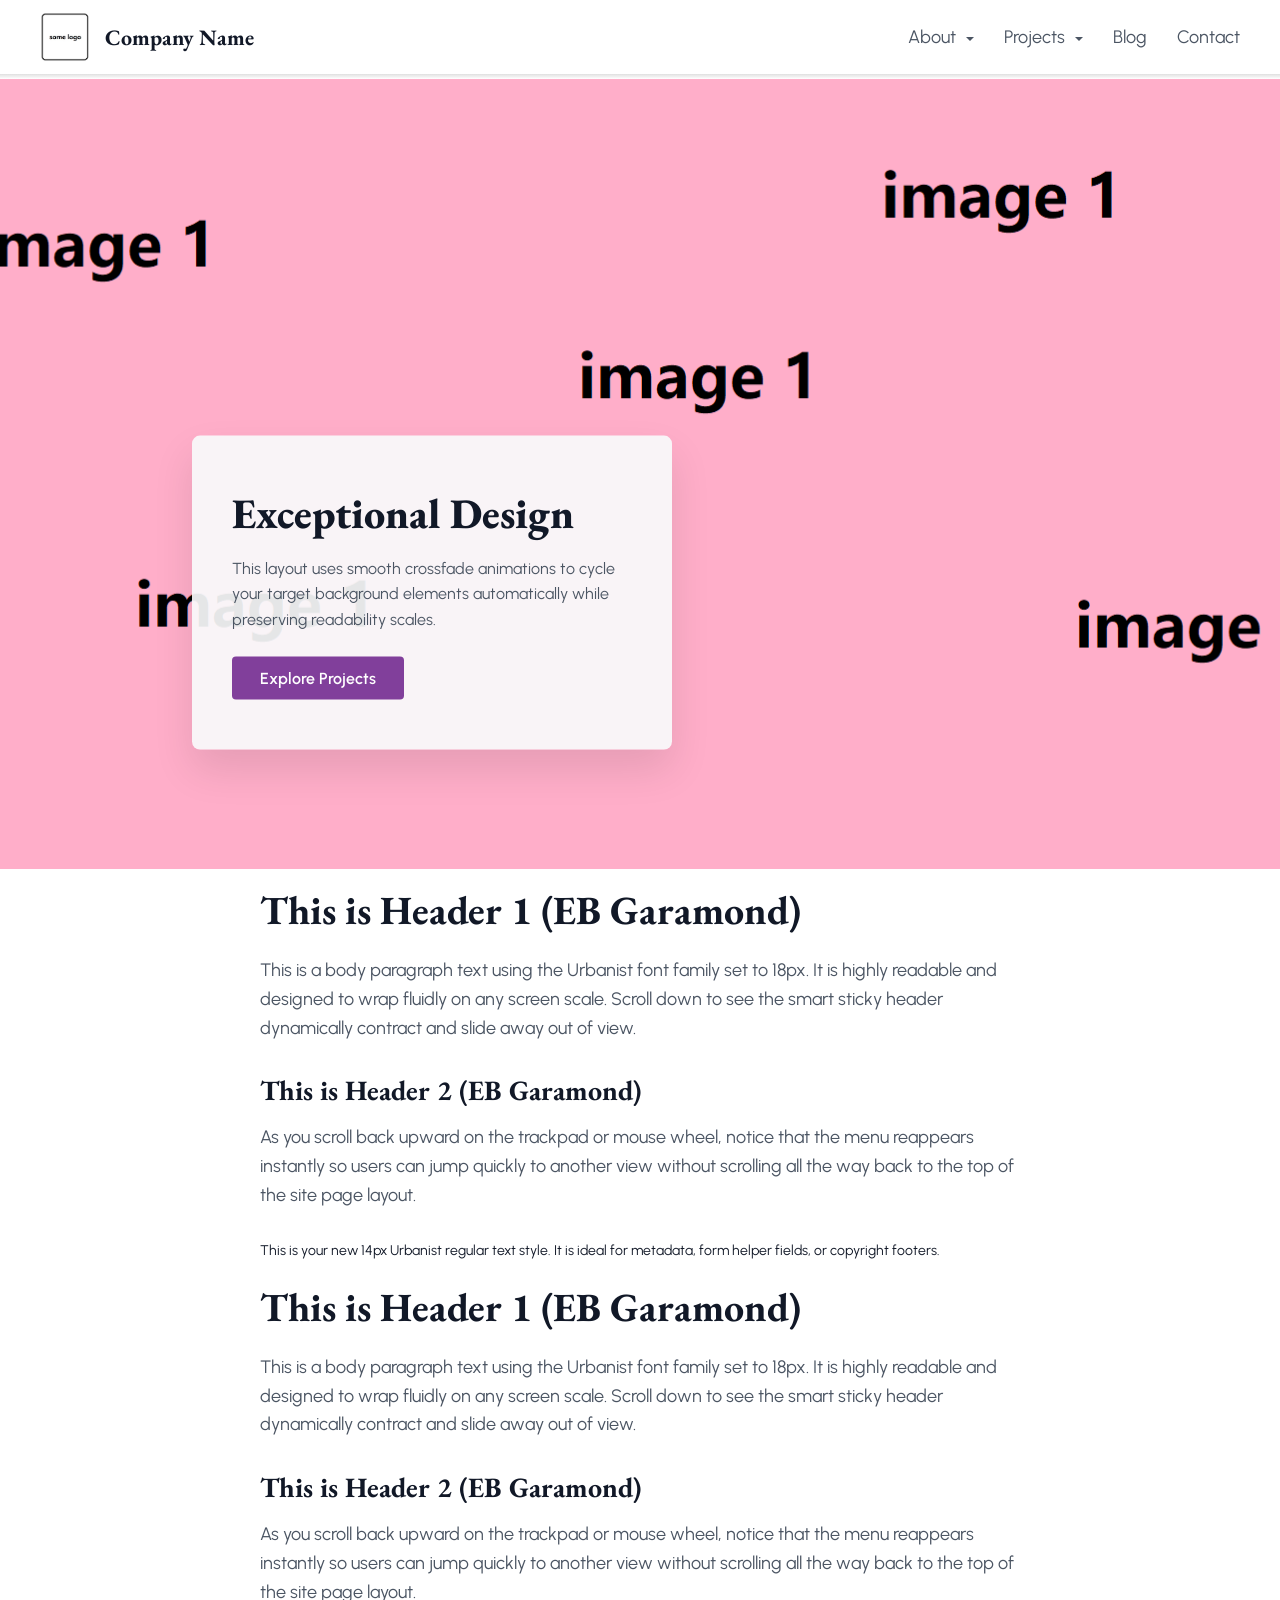
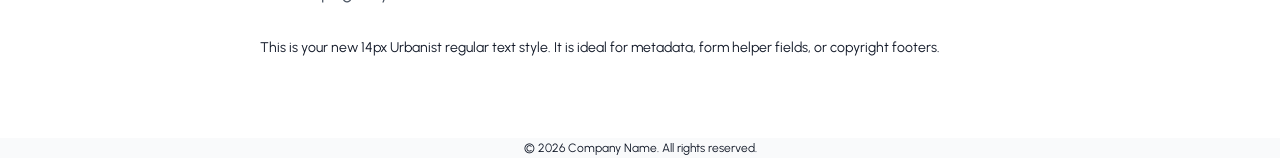
==== index.html @ 6137c839 "initial connection test using new layout" ====
<!DOCTYPE html>
<html lang="en">
<head>
    <meta charset="UTF-8">
    <meta name="viewport" content="width=device-width, initial-scale=1.0">
    <title>Website Title</title>
    
    <link rel="stylesheet" href="assets/general-style.css">
    <link rel="stylesheet" href="assets/index-style.css">
</head>
<body>

    <!-- Main content wrapper to push footer down -->
    <div class="content-wrapper">
        <header class="sticky-header" id="header">
            <div class="nav-container">
                <!-- Left: Brand Assets -->
                <a href="#" class="brand">
                    <img src="assets/img/logo1.jpg" alt="Logo" class="logo-img">
                    <span class="brand-name">Company Name</span>
                </a>              

                <!-- Right: Navigation Menu -->
                <nav>
                    <button class="hamburger" aria-label="Toggle navigation" id="hamburger-btn">
                        <span class="bar"></span>
                        <span class="bar"></span>
                        <span class="bar"></span>
                    </button>

                    <ul class="nav-menu" id="nav-menu">
                        <!-- About Dropdown Parent -->
                        <li class="dropdown">
                            <a href="#" class="nav-link">About <span class="arrow"></span></a>
                            <ul class="submenu">
                                <li><a href="#">Company</a></li>
                                <li><a href="#">Services</a></li>
                            </ul>
                        </li>
                        
                        <!-- Projects Dropdown Parent -->
                        <li class="dropdown">
                            <a href="#" class="nav-link">Projects <span class="arrow"></span></a>
                            <ul class="submenu">
                                <li><a href="simulator.html">Building Simulator</a></li>
                                <li><a href="#">Gallery</a></li>
                            </ul>
                        </li>
                        
                        <li><a href="#" class="nav-link">Blog</a></li>
                        <li><a href="#" class="nav-link">Contact</a></li>
                    </ul>
                </nav>
            </div>
        </header>

        <section class="hero-section">
            <!-- The Slider Container -->
            <div class="hero-slider">
                <div class="slide active">
                    <img src="assets/img/slideshow/slide1.png" alt="Slideshow Image 1">
                </div>
                <div class="slide">
                    <img src="assets/img/slideshow/slide2.png" alt="Slideshow Image 2">
                </div>
                <div class="slide">
                    <img src="assets/img/slideshow/slide3.png" alt="Slideshow Image 3">
                </div>
            </div>

            <!-- Opaque Overlay Box Content -->
            <div class="hero-overlay-box">
                <h1>Exceptional Design</h1>
                <p>This layout uses smooth crossfade animations to cycle your target background elements automatically while preserving readability scales.</p>
                <a href="#" class="hero-cta-btn">Explore Projects</a>
            </div>
        </section>

        <main class="main-content">
        <h1>This is Header 1 (EB Garamond)</h1>
        <p>This is a body paragraph text using the Urbanist font family set to 18px. It is highly readable and designed to wrap fluidly on any screen scale. Scroll down to see the smart sticky header dynamically contract and slide away out of view.</p>
        
        <h2>This is Header 2 (EB Garamond)</h2>
        <p>As you scroll back upward on the trackpad or mouse wheel, notice that the menu reappears instantly so users can jump quickly to another view without scrolling all the way back to the top of the site page layout.</p>
        <p class="body-small">This is your new 14px Urbanist regular text style. It is ideal for metadata, form helper fields, or copyright footers.</p>

        <h1>This is Header 1 (EB Garamond)</h1>
        <p>This is a body paragraph text using the Urbanist font family set to 18px. It is highly readable and designed to wrap fluidly on any screen scale. Scroll down to see the smart sticky header dynamically contract and slide away out of view.</p>
        
        <h2>This is Header 2 (EB Garamond)</h2>
        <p>As you scroll back upward on the trackpad or mouse wheel, notice that the menu reappears instantly so users can jump quickly to another view without scrolling all the way back to the top of the site page layout.</p>
        <p class="body-small">This is your new 14px Urbanist regular text style. It is ideal for metadata, form helper fields, or copyright footers.</p>
        </main>
    </div>

    <footer class="site-footer">
        <p>&copy; 2026 Company Name. All rights reserved.</p>
    </footer>

    <script src="assets/menu-style.js"></script>
    <script src="assets/index-slideshow.js"></script>

</body>
</html>
---- assets/general-style.css ----
/* ==========================================================================
   1. GOOGLE FONTS IMPORT (FIXED)
   ========================================================================== */
@import url('https://fonts.googleapis.com/css?family=EB+Garamond');   
@import url('https://fonts.googleapis.com/css?family=Urbanist');

/* ==========================================================================
   2. GLOBAL RESET & WHITE CANVAS ENFORCEMENT (FIXED)
   ========================================================================== */
* {
    margin: 0;
    padding: 0;
    box-sizing: border-box;
}

html, body {
    background-color: #ffffff !important;
    min-height: 100vh; /* CHANGED from height: 100% to allow vertical scrolling */
    margin: 0;
}

/* Flexbox layout wrapper to keep footer at the bottom */
body {
    display: flex;
    flex-direction: column;
}

/* Fixes the top cutoff by turning off absolute/fixed overlapping */
.sticky-header {
    position: sticky !important;
    top: 0;
    z-index: 1000;
}

.content-wrapper {
    flex: 1 0 auto; /* Pushes the footer down when content is short */
    display: flex;  /* ADDED to pass the vertical push down to the form */
    flex-direction: column;
}

/* Force the form to fill the wrapper so the footer pushes down */
form {
    flex: 1 0 auto;
    display: flex;
    flex-direction: column;
}

footer.site-footer {
    flex-shrink: 0; /* Prevents the footer from shrinking */
    margin-top: auto; /* ADDED to guarantee it sits below all content */
}

/* ==========================================================================
   3. WEBSITE CONTENT STYLING
   ========================================================================== */
.main-content {
    max-width: 800px;
    margin: 15px auto 60px auto;
    padding: 0 20px;
    background-color: #ffffff; 
}

h1 {
    font-family: 'EB Garamond', serif;
    font-size: 40px;
    font-weight: 700;
    color: #111827;
    margin-bottom: 20px;
}

h2 {
    font-family: 'EB Garamond', serif;
    font-size: 28px;
    font-weight: 700;
    color: #111827;
    margin-bottom: 15px;
}

h3 {
    font-family: 'EB Garamond', serif;
    font-size: 18px;
    font-weight: 700;
    color: #111827;
    margin-bottom: 15px;
}

p, span.body-text {
    font-family: 'Urbanist', sans-serif;
    font-size: 18px;
    font-weight: 400;
    line-height: 1.6;
    color: #4b5563;
    margin-bottom: 30px;
}

.body-small {
    font-family: 'Urbanist', sans-serif;
    font-size: 14px;
    font-weight: 400;
    line-height: 1.5;
    color: #111827;
    margin-bottom: 20px;
}

/* ==========================================================================
   4. MENU STYLING (NAVBAR)
   ========================================================================== */
.sticky-header {
    position: sticky;
    top: 0;
    left: 0;
    width: 100%;
    z-index: 1000;
    background-color: #ffffff;
    border-bottom: 5px solid;
    border-image: linear-gradient(to bottom, #e0e0e0, rgba(224, 224, 224, 0)) 1;
    transition: padding 0.3s ease, box-shadow 0.3s ease, transform 0.3s ease;
    padding: 12px 40px;
    transform: translateY(0);
}

.sticky-header::after {
    content: '';
    position: absolute;
    bottom: -5px; 
    left: 0;
    width: 100%;
    height: 5px; 
    background: linear-gradient(to bottom, #e0e0e0, rgba(224, 224, 224, 0));
    pointer-events: none; 
}

/*
.sticky-header.shrink {
    padding: 6px 40px;
    box-shadow: 0 4px 20px rgba(0, 0, 0, 0.04);
}
*/

.sticky-header.scroll-down {
    transform: translateY(-100%);
}

.sticky-header.scroll-up {
    transform: translateY(0);
}

.nav-container {
    max-width: 1200px;
    margin: 0 auto;
    display: flex;
    align-items: center;
    justify-content: space-between;
}

/* Company Assets (Left Side) */
.brand {
    display: flex;
    align-items: center;
    gap: 15px;
    text-decoration: none;
    color: #111827;
}

.logo-img {
    width: 50px;
    height: 50px;
    object-fit: contain;
    transition: width 0.3s ease, height 0.3s ease;
}

.brand-name {
    font-family: 'EB Garamond', serif;
    font-size: 22px;
    font-weight: 700; 
    white-space: nowrap;
}

/* Underline Animation Mechanics */
.nav-link {
    text-decoration: none;
    font-family: 'Urbanist', sans-serif;
    font-size: 18px; 
    font-weight: 400;
    color: #4b5563;
    white-space: nowrap;
    position: relative;
    padding: 6px 0;
    transition: color 0.3s ease;
}

.nav-link::after {
    content: '';
    position: absolute;
    width: 100%;
    height: 3px;
    bottom: -2px; /* FIXED: Shifted slightly down to prevent sub-pixel layout clipping against text bounds */
    left: 0;
    background-color: #813F9B;
    transform: scaleX(0) scaleY(1); /* FIXED: Locks vertical scale to prevent rendering thickness fluctuations */
    transform-origin: bottom left;
    transition: transform 0.3s ease-in-out;
    backface-visibility: hidden; /* FIXED: Hardware accelerates animation for anti-aliasing stability */
}

.nav-link:hover,
.nav-link:active,
.nav-link.active {
    color: #813F9B;
}

.nav-link:hover::after,
.nav-link.active::after {
    transform: scaleX(1) scaleY(1); /* FIXED: Maintains locked aspect scale throughout movement */
}

/* ==========================================================================
   4.1 DESKTOP NAVIGATION LAYOUT ONLY (min-width: 993px)
   ========================================================================== */
@media (min-width: 993px) {
    .hamburger {
        display: none !important; /* Forces hamburger hidden on desktop */
    }
    
    .nav-menu {
        display: flex;
        gap: 30px;
        list-style: none;
    }

    .nav-menu li.dropdown {
        position: relative;
    }

    /* Built-in Indicator Arrow */
    .arrow {
        display: inline-block;
        width: 0;
        height: 0;
        margin-left: 6px;
        vertical-align: middle;
        border-top: 4px solid #4b5563;
        border-right: 4px solid transparent;
        border-left: 4px solid transparent;
        transition: transform 0.2s ease, border-top-color 0.2s ease;
    }

    .dropdown:hover .arrow {
        border-top-color: #813F9B;
        transform: rotate(-180deg);
    }

    /* Base style configuration for hidden sub-menus */
    .submenu {
        position: absolute;
        top: calc(100% + 8px);
        left: 0;
        background-color: #ffffff;
        min-width: 180px;
        list-style: none;
        padding: 10px 0;
        border-radius: 6px;
        box-shadow: 0 10px 30px rgba(0, 0, 0, 0.08); 
        border: 1px solid #f3f4f6;
        opacity: 0;
        visibility: hidden;
        transform: translateY(10px); 
        transition: opacity 0.25s ease, transform 0.25s ease, visibility 0.25s;
        z-index: 1100;
    }

    .nav-menu li.dropdown:hover .submenu {
        opacity: 1;
        visibility: visible;
        transform: translateY(0);
    }

    .submenu li a {
        display: block;
        padding: 10px 20px;
        text-decoration: none;
        font-family: 'Urbanist', sans-serif;
        font-size: 16px;
        font-weight: 400;
        color: #4b5563;
        transition: background-color 0.2s ease, color 0.2s ease;
        white-space: nowrap;
    }

    .submenu li a:hover {
        background-color: #f9fafb;
        color: #813F9B; 
    }
}

/* ==========================================================================
   5. MOBILE RESPONSIVE DRAWERS (max-width: 992px Breakpoint)
   ========================================================================== */
@media (max-width: 992px) {
    .sticky-header {
        padding: 12px 20px; 
    }
    /*
    .sticky-header.shrink {
        padding: 8px 20px;
    }
    */

    nav {
        display: flex;
        align-items: center;
        justify-content: flex-end;
    }
    
    /* Forced display layout overrides desktop styles */
    .hamburger {
        display: flex !important;
        flex-direction: column;
        justify-content: space-between;
        width: 30px;
        height: 21px;
        background: transparent;
        border: none;
        cursor: pointer;
        padding: 0;
        z-index: 1001; 
    }

    /* Styling for the three individual bars */
    .hamburger .bar {
        display: block;
        width: 100%;
        height: 3px;
        margin: 0; 
        background-color: #111827; 
        border-radius: 2px;
        transition: all 0.3s ease; 
    }

    /* Mobile Drawer Definition */
    .nav-menu {
        position: fixed;
        top: 0;
        right: -100%; 
        width: 300px;
        height: 100vh;
        background-color: #ffffff;
        box-shadow: -10px 0 30px rgba(0, 0, 0, 0.05);
        display: flex; 
        flex-direction: column;
        padding: 100px 0 30px 0; 
        gap: 15px;
        transition: right 0.3s ease;
        align-items: flex-start; 
        z-index: 1000;
        list-style: none;
    }
    
    .nav-menu.active {
        right: 0; 
    }

    /* Padding keeps content aligned inside the drawer */
    .nav-menu > li {
        width: 100%;
        padding: 0 30px; 
    }

    /* FIXED: Inline-block shrinks the link container to fit only the word, fixing the underline width */
    .nav-menu .nav-link {
        display: inline-block !important; 
        font-size: 20px; 
        padding: 5px 0;
        width: auto !important; /* Prevents stretching */
    }

    /* Resets desktop layout shifting, centering, and absolute attributes */
    .submenu {
        position: static !important;
        opacity: 1 !important;
        visibility: visible !important;
        transform: none !important;
        box-shadow: none !important;
        border: none !important;
        padding: 5px 0 !important; 
        background-color: transparent !important;
        display: none; 
        width: calc(100% + 60px) !important; /* Expanded to stretch past parent item padding bounds */
        margin-left: -30px !important; /* Pulls highlight flush to the extreme left/right edges of the drawer */
        list-style: none !important; 
    }

    /* Force displays sub-menus open in the mobile drawer layout */
    .nav-menu.active .submenu {
        display: block;
    }

    .submenu li {
        width: 100%;
        list-style: none !important; 
    }

    /* Formats mobile links—full block width, text padding, and clean transitions */
    .submenu li a {
        display: block !important; 
        font-size: 16px !important;
        padding: 10px 45px !important; /* Keeps the inner text indented neatly */
        color: #4b5563 !important; 
        text-decoration: none !important;
        background-color: transparent !important;
        font-family: 'Urbanist', sans-serif;
        transition: background-color 0.2s ease, color 0.2s ease !important;
    }
    
    /* Permanently removes line underlines from leaking onto sub-menu elements */
    .submenu li a::after {
        display: none !important;
    }

    /* Matches desktop behavior—grey background highlight with brand-purple text color */
    .submenu li a:hover {
        background-color: #f9fafb !important; 
        color: #813F9B !important; 
    }

    .arrow {
        display: none; 
    }

    /* Animates lines into an 'X' shape when drawer is active */
    .hamburger.active .bar:nth-child(2) {
        opacity: 0;
    }
    .hamburger.active .bar:nth-child(1) {
        transform: translateY(9px) rotate(45deg); 
    }
    .hamburger.active .bar:nth-child(3) {
        transform: translateY(-9px) rotate(-45deg);
    }
}

/* ==========================================================================
   6. FOOTER STYLING
   ========================================================================== */
footer.site-footer {
    box-sizing: border-box; 
    height: 20px;
    width: 100%;
    background-color: #f9fafb !important; 
    padding: 0 20px; 
    display: flex;
    align-items: center; 
    justify-content: center;
    flex-shrink: 0 !important; 
}

footer.site-footer {
    flex-shrink: 0 !important; 
}

.footer-container {
    width: 100%;
    max-width: 1200px;
    margin: 0 auto;
    display: flex;
    justify-content: center;
    align-items: center; 
}

.site-footer p, 
.site-footer .body-small {
    margin: 0 !important; 
    color: #111827; 
    font-family: 'Urbanist', sans-serif;
    font-size: 12px; 
    font-weight: 400;
    text-align: center;
    line-height: 1; 
}
---- assets/index-style.css ----
/* ==========================================================================
   7. HERO SLIDESHOW SECTION
   ========================================================================== */
.hero-section {
    position: relative;
    width: 100%;
    max-width: 1700px;
    height: 790px;
    margin: 0 auto;
    overflow: hidden;
    background-color: #111827;
}

/* Slider frame dimensions mapping */
.hero-slider {
    position: absolute;
    top: 0;
    left: 0;
    width: 100%;
    height: 100%;
}

.slide {
    position: absolute;
    top: 0;
    left: 0;
    width: 100%;
    height: 100%;
    opacity: 0;
    transition: opacity 1s ease-in-out; /* Controls crossfade duration speed */
    z-index: 1;
}

.slide.active {
    opacity: 1;
    z-index: 2;
}

.slide img {
    width: 100%;
    height: 100%;
    object-fit: cover; /* Keeps image sharp without distorting proportions */
}

/* FIXED: Left-aligned opaque overlay panel mechanics */
.hero-overlay-box {
    position: absolute;
    top: 65%;
    left: 15%; /* Adjust to shift box closer or further from left screen edge */
    transform: translateY(-50%);
    width: 480px;
    max-width: 85%;
    background-color: rgba(249, 250, 251, 0.92); /* Opaque grey/white background color */
    padding: 50px 40px;
    border-radius: 8px;
    box-shadow: 0 20px 40px rgba(0, 0, 0, 0.1);
    z-index: 10; /* Raises block on top of image layers */
}

/* Specific styling hooks overrides inside the Hero Box */
.hero-overlay-box h1 {
    font-family: 'EB Garamond', serif;
    font-size: 42px;
    font-weight: 800;
    color: #111827;
    margin-bottom: 15px;
}

.hero-overlay-box p {
    font-family: 'Urbanist', sans-serif;
    font-size: 16px;
    line-height: 1.6;
    color: #4b5563;
    margin-bottom: 25px;
}

/* Call to Action Accent Link Button styling */
.hero-cta-btn {
    display: inline-block;
    background-color: #813F9B; /* Matches navbar purple brand accent */
    color: #ffffff;
    text-decoration: none;
    font-family: 'Urbanist', sans-serif;
    font-size: 16px;
    font-weight: 600;
    padding: 12px 28px;
    border-radius: 4px;
    transition: background-color 0.2s ease;
}

.hero-cta-btn:hover {
    background-color: #531C8A; /* Deeper purple on pointer hover feedback state */
}

/* Quick tablet/mobile scaling adjustments */
@media (max-width: 992px) {
    .hero-section {
        height: 500px; /* Contracts layout frame tracking on smaller devices */
    }
    .hero-overlay-box {
        left: 5%;
        padding: 30px;
        width: 400px;
    }
    .hero-overlay-box h1 { font-size: 32px; }
}
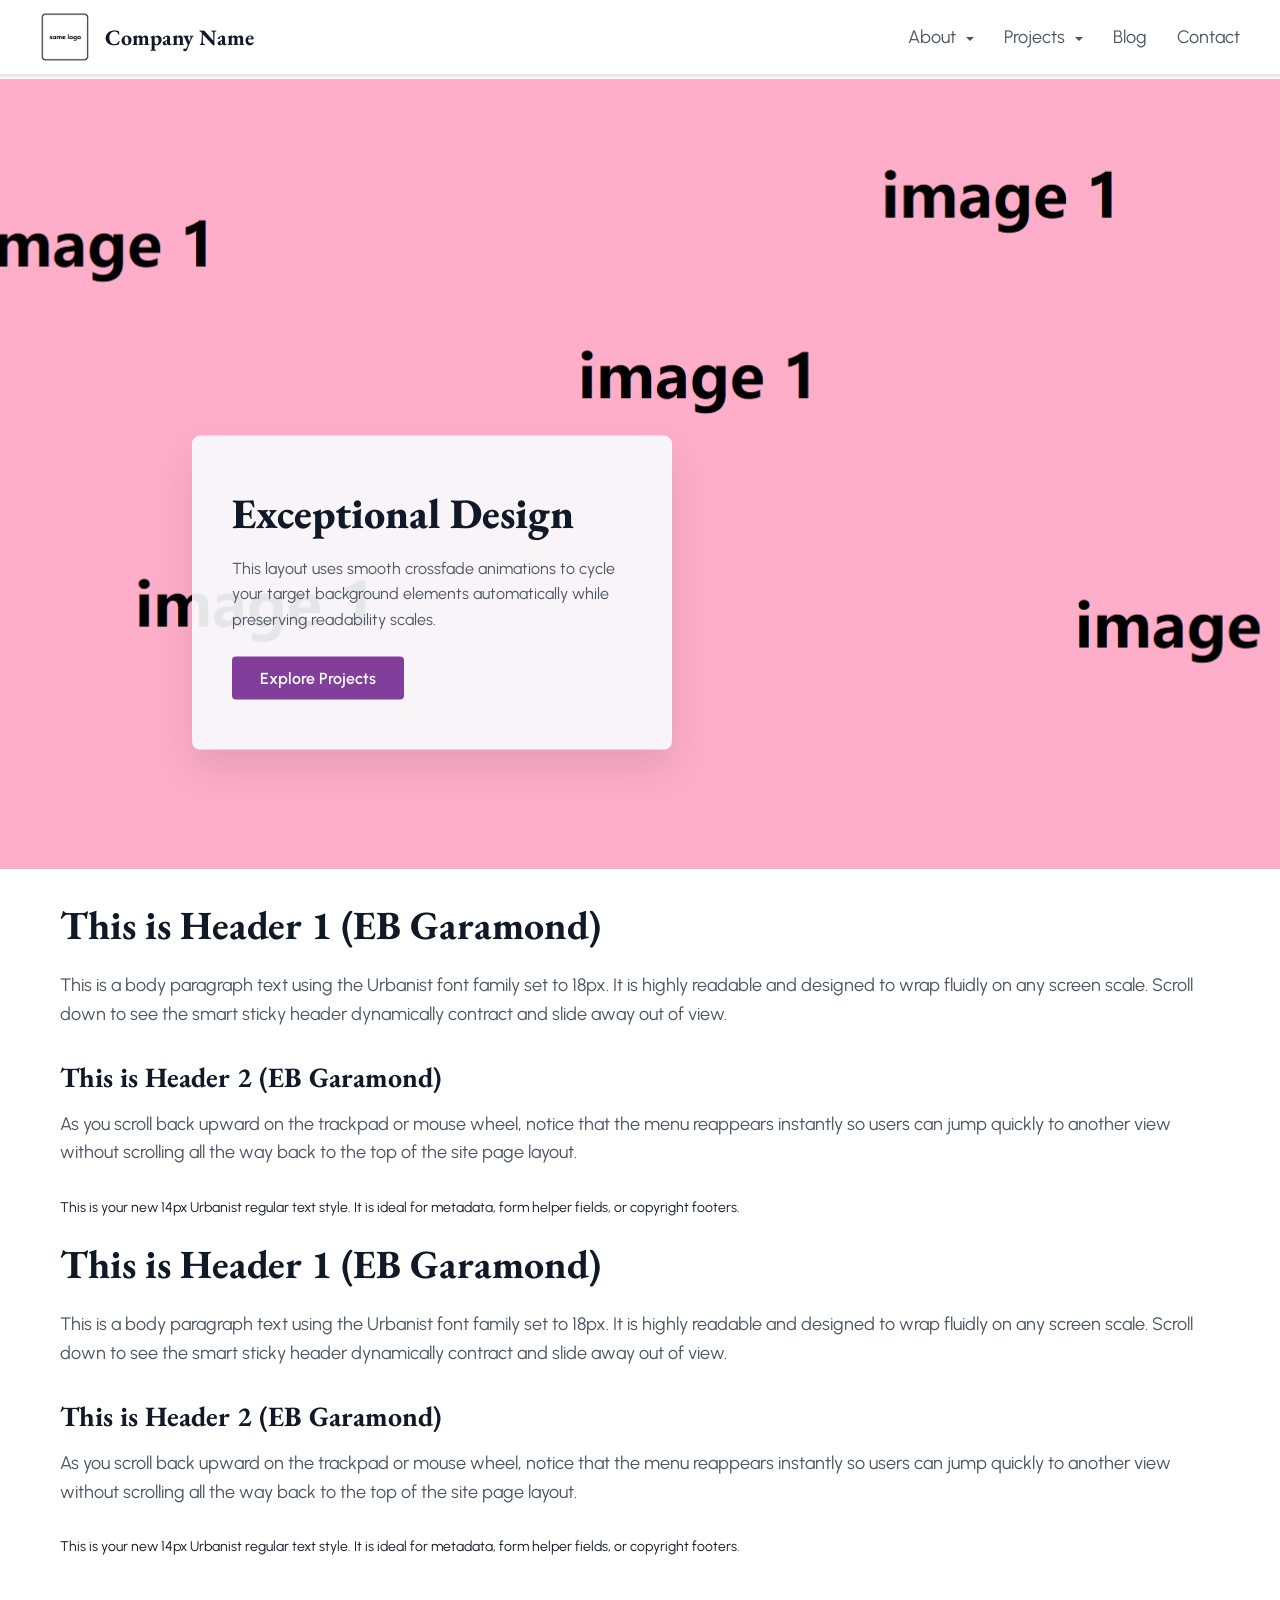
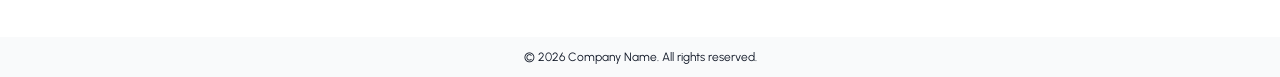
==== commit 44b585a1: "test site updates - blog and contact form" ====
--- a/index.html
+++ b/index.html
@@ -15,7 +15,7 @@
         <header class="sticky-header" id="header">
             <div class="nav-container">
                 <!-- Left: Brand Assets -->
-                <a href="#" class="brand">
+                <a href="index.html" class="brand">
                     <img src="assets/img/logo1.jpg" alt="Logo" class="logo-img">
                     <span class="brand-name">Company Name</span>
                 </a>              
@@ -47,8 +47,8 @@
                             </ul>
                         </li>
                         
-                        <li><a href="#" class="nav-link">Blog</a></li>
-                        <li><a href="#" class="nav-link">Contact</a></li>
+                        <li><a href="blog.html" class="nav-link">Blog</a></li>
+                        <li><a href="contact.html" class="nav-link">Contact</a></li>
                     </ul>
                 </nav>
             </div>
--- a/assets/general-style.css
+++ b/assets/general-style.css
@@ -1,12 +1,13 @@
 /* ==========================================================================
-   1. GOOGLE FONTS IMPORT (FIXED)
-   ========================================================================== */
+1. GOOGLE FONTS IMPORT (FIXED)
+========================================================================== */
 @import url('https://fonts.googleapis.com/css?family=EB+Garamond');   
 @import url('https://fonts.googleapis.com/css?family=Urbanist');
-
-/* ==========================================================================
-   2. GLOBAL RESET & WHITE CANVAS ENFORCEMENT (FIXED)
-   ========================================================================== */
+@import url('https://fonts.googleapis.com/css?family=IBM+Plex+Mono');
+
+/* ==========================================================================
+2. GLOBAL RESET & WHITE CANVAS ENFORCEMENT (FIXED)
+========================================================================== */
 * {
     margin: 0;
     padding: 0;
@@ -15,14 +16,18 @@
 
 html, body {
     background-color: #ffffff !important;
-    min-height: 100vh; /* CHANGED from height: 100% to allow vertical scrolling */
+    min-height: 100vh;
     margin: 0;
+    width: 100%;
+    overflow-x: hidden; 
 }
 
 /* Flexbox layout wrapper to keep footer at the bottom */
 body {
     display: flex;
     flex-direction: column;
+    width: 100%;
+    overflow-x: hidden;
 }
 
 /* Fixes the top cutoff by turning off absolute/fixed overlapping */
@@ -51,13 +56,14 @@
 }
 
 /* ==========================================================================
-   3. WEBSITE CONTENT STYLING
-   ========================================================================== */
+3. WEBSITE CONTENT STYLING
+========================================================================== */
 .main-content {
-    max-width: 800px;
-    margin: 15px auto 60px auto;
+    max-width: 1200px !important; 
+    margin: 30px auto 60px auto;
     padding: 0 20px;
-    background-color: #ffffff; 
+    width: 100%; /* CRUCIAL: Ensures the wrapper container can organically shrink below 1200px on small viewports */
+    box-sizing: border-box;
 }
 
 h1 {
@@ -103,8 +109,8 @@
 }
 
 /* ==========================================================================
-   4. MENU STYLING (NAVBAR)
-   ========================================================================== */
+4. MENU STYLING (NAVBAR)
+========================================================================== */
 .sticky-header {
     position: sticky;
     top: 0;
@@ -130,13 +136,6 @@
     pointer-events: none; 
 }
 
-/*
-.sticky-header.shrink {
-    padding: 6px 40px;
-    box-shadow: 0 4px 20px rgba(0, 0, 0, 0.04);
-}
-*/
-
 .sticky-header.scroll-down {
     transform: translateY(-100%);
 }
@@ -174,6 +173,16 @@
     font-size: 22px;
     font-weight: 700; 
     white-space: nowrap;
+}
+
+a.brand, 
+a.brand:link, 
+a.brand:visited, 
+a.brand:hover, 
+a.brand:active {
+    text-decoration: none !important; /* Blocks any underlines from showing on your company header name */
+    color: #111827 !important;      /* Locks the text color to your original dark charcoal grey shade */
+    outline: none;
 }
 
 /* Underline Animation Mechanics */
@@ -215,8 +224,8 @@
 }
 
 /* ==========================================================================
-   4.1 DESKTOP NAVIGATION LAYOUT ONLY (min-width: 993px)
-   ========================================================================== */
+4.1 DESKTOP NAVIGATION LAYOUT ONLY (min-width: 993px)
+========================================================================== */
 @media (min-width: 993px) {
     .hamburger {
         display: none !important; /* Forces hamburger hidden on desktop */
@@ -294,17 +303,17 @@
 }
 
 /* ==========================================================================
-   5. MOBILE RESPONSIVE DRAWERS (max-width: 992px Breakpoint)
-   ========================================================================== */
+5. MOBILE RESPONSIVE DRAWERS (max-width: 992px Breakpoint)
+========================================================================== */
 @media (max-width: 992px) {
+    .content-wrapper {
+        overflow-x: hidden; 
+        width: 100%;
+    }
+    
     .sticky-header {
         padding: 12px 20px; 
     }
-    /*
-    .sticky-header.shrink {
-        padding: 8px 20px;
-    }
-    */
 
     nav {
         display: flex;
@@ -343,7 +352,8 @@
         top: 0;
         right: -100%; 
         width: 300px;
-        height: 100vh;
+        height: 100vh !important;
+        height: 100dvh !important; 
         background-color: #ffffff;
         box-shadow: -10px 0 30px rgba(0, 0, 0, 0.05);
         display: flex; 
@@ -440,22 +450,18 @@
 }
 
 /* ==========================================================================
-   6. FOOTER STYLING
-   ========================================================================== */
+6. FOOTER STYLING & BRAND PROTECTION
+========================================================================== */
 footer.site-footer {
     box-sizing: border-box; 
-    height: 20px;
+    min-height: 40px; /* FIXED: Changed from height:20px to min-height to allow text to wrap on mobile without cutting off */
     width: 100%;
     background-color: #f9fafb !important; 
-    padding: 0 20px; 
+    padding: 10px 20px; /* FIXED: Added uniform top/bottom padding for clean vertical centering */
     display: flex;
     align-items: center; 
     justify-content: center;
-    flex-shrink: 0 !important; 
-}
-
-footer.site-footer {
-    flex-shrink: 0 !important; 
+    flex-shrink: 0 !important; /* CONSOLIDATED: Duplicate property block removed */
 }
 
 .footer-container {
@@ -467,13 +473,25 @@
     align-items: center; 
 }
 
+/* CONSOLIDATED: Unified text controls to remove layout property duplicates */
 .site-footer p, 
-.site-footer .body-small {
+.site-footer .body-small,
+.site-footer p a, 
+.site-footer p a:link, 
+.site-footer p a:visited {
     margin: 0 !important; 
-    color: #111827; 
+    color: #111827 !important; /* Locks color to your charcoal grey, blocking purple link bleed */
+    text-decoration: none !important; /* Blocks standard links underlines */
     font-family: 'Urbanist', sans-serif;
     font-size: 12px; 
     font-weight: 400;
     text-align: center;
-    line-height: 1; 
+    line-height: 1.4; /* FIXED: Increased from 1 to 1.4 so multi-line text reads nicely on mobile screens */
+    transition: color 0.2s ease;
+}
+
+/* Subtle brand purple highlight option ONLY when hovering directly over footer links */
+.site-footer p a:hover {
+    color: #813F9B !important;
+    text-decoration: underline !important; 
 }
